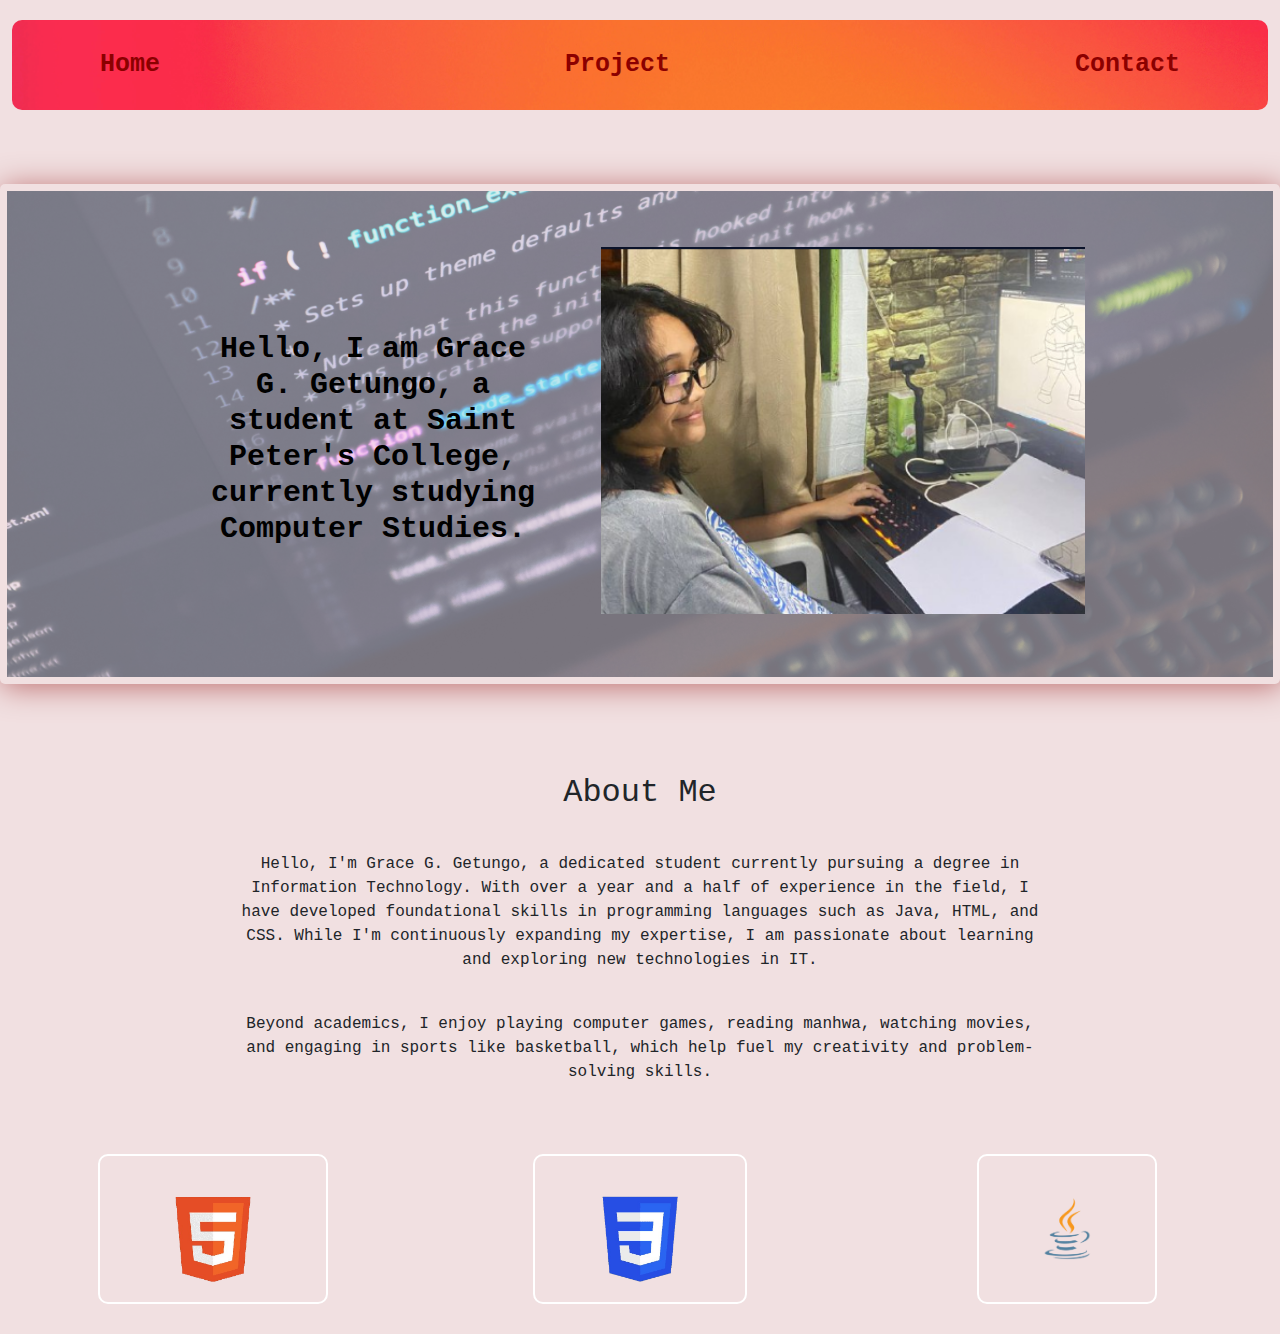
==== index.html @ b41146f7 "update" ====
<!DOCTYPE html>
<html lang="en">
<head>
  <meta charset="UTF-8">
  <meta name="viewport" content="width=device-width, initial-scale=1.0">
  <title>My Portfolio</title>
  <link href="https://cdn.jsdelivr.net/npm/bootstrap@5.3.3/dist/css/bootstrap.min.css" rel="stylesheet">
  <link href="style.css" rel="stylesheet" type="text/css" />
</head>

<body>
  <div class="container-fluid">
    <div class="row">
      <div class="col-12 position-relative">
        <img src="red.jpg" alt="gray" class="red-back">
        <div class="menu-links d-flex justify-content-between">
          <a href="index.html" class="btn-home">Home</a>
          <a href="#" class="btn-project">Project</a>
          <a href="Contact.html" class="btn-contact" id="contact-btn">Contact</a>
        </div>
      </div>
    </div>
  </div>

  <div class="image-container">
    <div class="content-overlay">
      <img src="myface.PNG" alt="face" class="face-image">
      <h6>Hello, I am Grace G. Getungo, a student at Saint Peter's College, currently studying Computer Studies.</h6>
    </div>
    <div class="overlay"></div>
    <img src="code.jpg" alt="Fire" class="fire-image">
  </div>

  <div class="about-me text-center">
    <h1>About Me</h1>
    <p class="intro">Hello, I'm Grace G. Getungo, a dedicated student currently pursuing a degree in Information Technology. With over a year and a half of experience in the field, I have developed foundational skills in programming languages such as Java, HTML, and CSS. While I'm continuously expanding my expertise, I am passionate about learning and exploring new technologies in IT.</p>
    <p>Beyond academics, I enjoy playing computer games, reading manhwa, watching movies, and engaging in sports like basketball, which help fuel my creativity and problem-solving skills.</p>
  </div>

  <div class="container-fluid mt-3">
    <div class="row">
      <div class="col-12 col-md-4 text-center">
        <img src="html-logo.png" class="html-logo-pic img-fluid" alt="html-logo">
      </div>
      <div class="col-12 col-md-4 text-center">
        <img src="CSS-Logo.png" class="html-logo-pic img-fluid" alt="css-logo">
      </div>
      <div class="col-12 col-md-4 text-center">
        <img src="java-logo.png"  class="java" alt="java-logo">
      </div>
    </div>
  </div>

  <script src="https://cdn.jsdelivr.net/npm/bootstrap@5.3.3/dist/js/bootstrap.bundle.min.js"></script>
  <script src="code.js"></script>
</body>

</html>
---- style.css ----
body { 
  background-color: #f1e0e1;
  font-family: monospace;
}

.red-back {
  width: 100%;
  height: 90px;
  border-radius: 10px;
  opacity: 0.8;
  object-fit: cover;
  position: relative;
   z-index: 3;
}

.menu-links {
  position: absolute;
  top: 0;
  left: 0;
  right: 0;
  height: 100%;
  align-items: center;
  padding: 0 20px;
  z-index: 3;
}

.btn-home, .btn-project, .btn-contact {
  font-size: 25px;
  text-decoration: none;
  color: darkred;
  font-weight: bolder;
}

.btn-home {
  transform: translateX(80px);
}

.btn-contact {
  transform: translateX(-80px);
}

.btn-home:hover, .btn-project:hover, .btn-contact:hover {
  color: indianred;
}

.image-container {
  position: relative;
}

.fire-image {
  display: block;
  opacity: 0.5;
  width: 100%;
  height: 500px;
  object-fit: cover;
  box-shadow: 2px 3px 30px darkred;
  margin-top: 54px;
  padding: 7px;
  border-radius: 5px;
}

.content-overlay {
  position: absolute;
  top: 20px;
  left: 50%;
  transform: translateX(-50%);
  z-index: 2; 
  text-align: center;
}

.face-image {
  width: 484px;
  height: 367px;
  object-fit: cover;
  z-index: 3;
  transform: translateX(203px) translateY(43px);
}

h6 {
  margin-top: 10px;
  font-size: 30px;
  color: black;
  padding: 5px 10px;
  border-radius: 10px;
  z-index: 3;
  font-weight: bold;
  transform: translateX(-200px) translateY(-255px);
  width: 350px;
}

.about-me {
  margin-top: 90px;
  margin-bottom: 30px;
}

h1 {
  font-size: 2em; 
  margin-bottom: 20px; 
}

.intro, .about-me p {
  max-width: 800px;
  margin: 40px auto;
}

@media screen and (max-width: 600px) {
  .btn-home, .btn-project, .btn-contact {
    font-size: 20px; 
  }
  
  h6 {
    font-size: 24px; 
  }

  h1 {
    font-size: 2em;
  }

  .face-image {
    width: 60%; 
  }

  .fire-image {
    height: auto; 
  }

  p {
    padding: 0 10px; 
  }
}

.footer{
  transform: translateY(50px);
}

.contact-footer {
  transform: translateY(255px);
}


.html-logo-pic {
  height: 150px; 
  width: auto;
  max-width: 100%;
  margin: 10px 0;
  object-fit: contain;
  border: 2px solid white; 
  padding: 20px;
  border-radius: 10px; 
}

.java{
  height: 150px; 
  width: 180px;
  max-width: 100%;
  margin: 10px 0;
  object-fit: contain;
  border: 2px solid white; 
  padding: 20px;
  border-radius: 10px; 
}

.col-12 {
  margin: 20px 0; 
}

@media screen and (max-width: 600px) {
  .html-logo-pic {
    height: 80px; 
  }
}
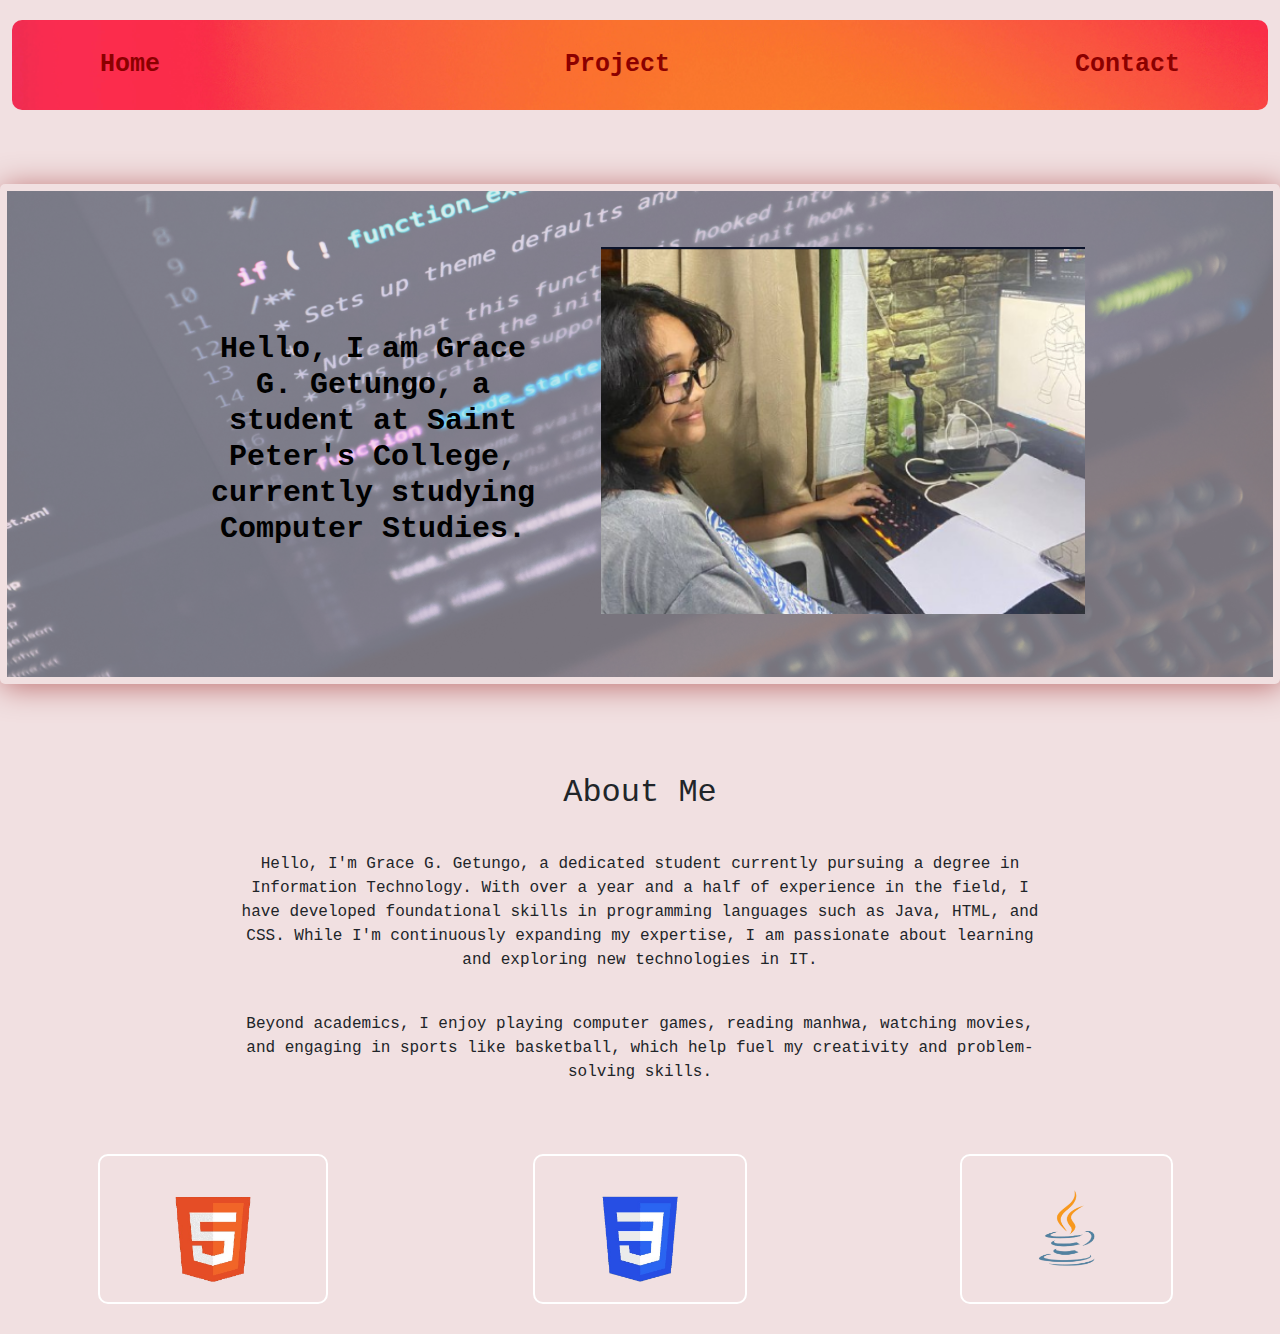
==== commit 2a159aed: "update" ====
--- a/index.html
+++ b/index.html
@@ -46,7 +46,7 @@
         <img src="CSS-Logo.png" class="html-logo-pic img-fluid" alt="css-logo">
       </div>
       <div class="col-12 col-md-4 text-center">
-        <img src="java-logo.png"  class="java" alt="java-logo">
+        <img src="java-logo.png"  class="html-logo-pic img-fluid" alt="java-logo">
       </div>
     </div>
   </div>
--- a/style.css
+++ b/style.css
@@ -149,16 +149,7 @@
   border-radius: 10px; 
 }
 
-.java{
-  height: 150px; 
-  width: 180px;
-  max-width: 100%;
-  margin: 10px 0;
-  object-fit: contain;
-  border: 2px solid white; 
-  padding: 20px;
-  border-radius: 10px; 
-}
+
 
 .col-12 {
   margin: 20px 0; 
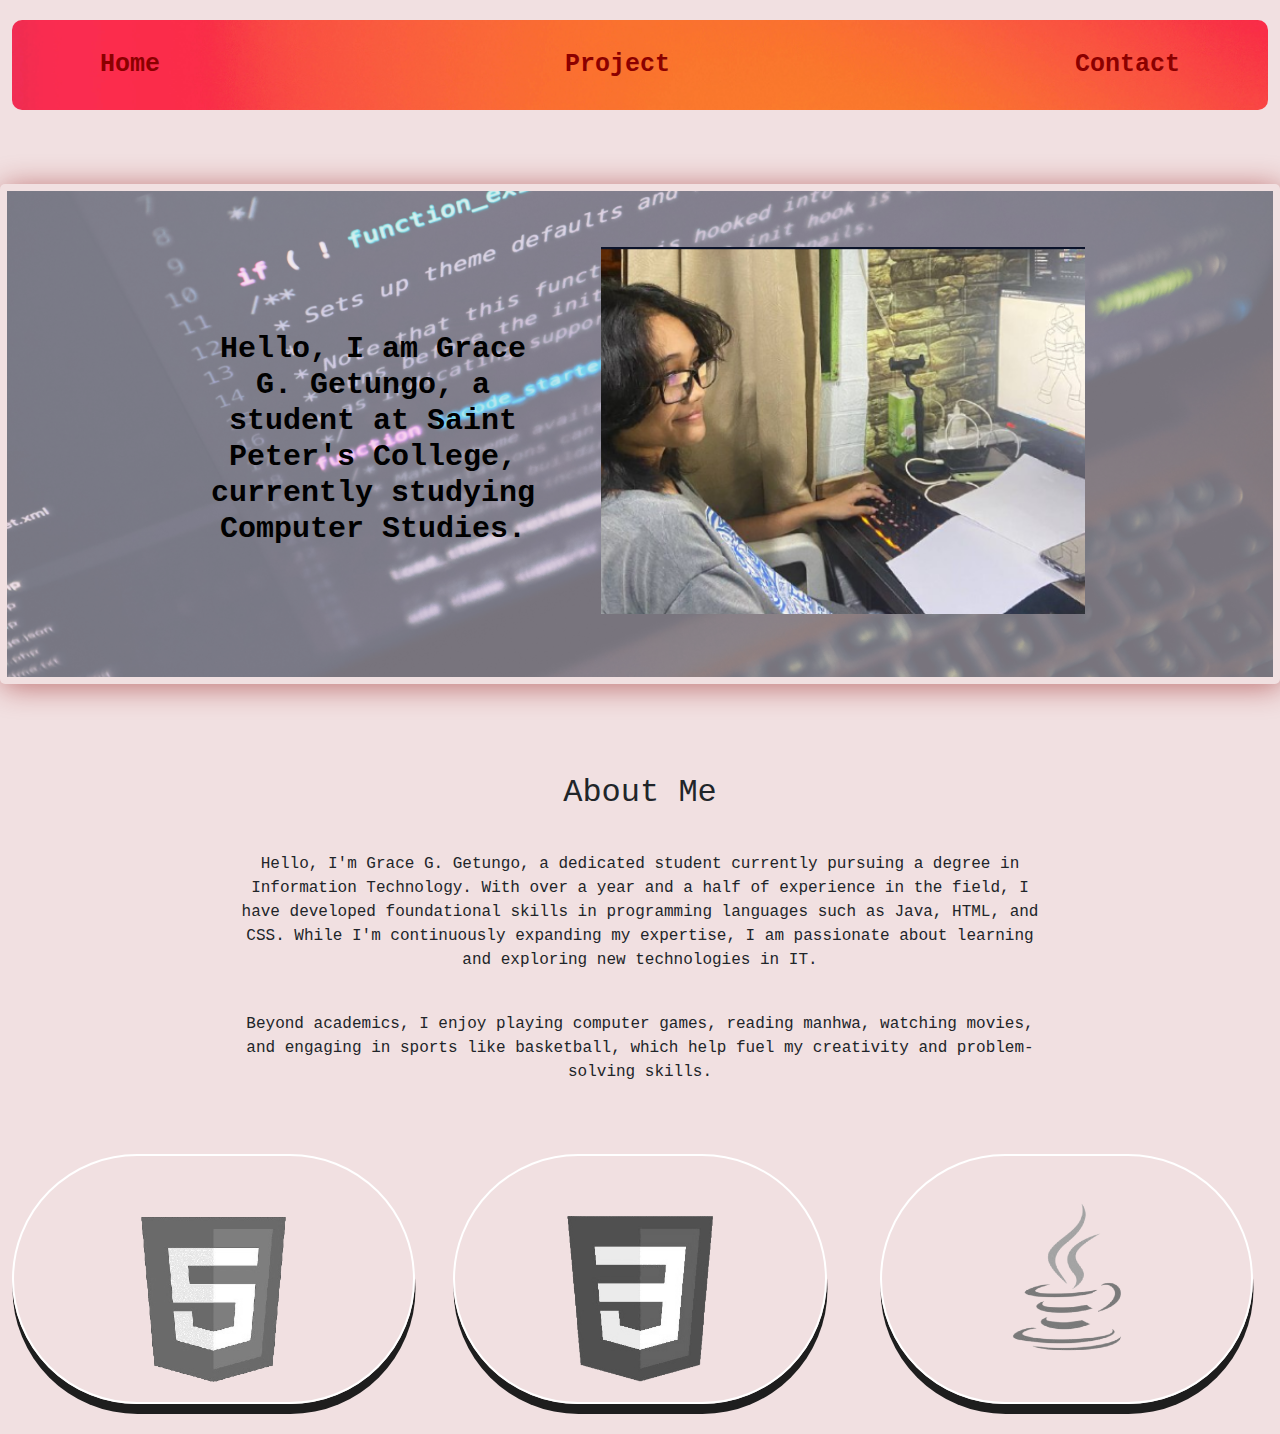
==== commit 338b9a63: "update" ====
--- a/index.html
+++ b/index.html
@@ -40,13 +40,13 @@
   <div class="container-fluid mt-3">
     <div class="row">
       <div class="col-12 col-md-4 text-center">
-        <img src="html-logo.png" class="html-logo-pic img-fluid" alt="html-logo">
+        <img src="html-logo.png" class="logo-pic img-fluid" alt="html-logo">
       </div>
       <div class="col-12 col-md-4 text-center">
-        <img src="CSS-Logo.png" class="html-logo-pic img-fluid" alt="css-logo">
+        <img src="CSS-Logo.png" class="logo-pic img-fluid" alt="css-logo">
       </div>
       <div class="col-12 col-md-4 text-center">
-        <img src="java-logo.png"  class="html-logo-pic img-fluid" alt="java-logo">
+        <img src="java-logo.png"  class="logo-pic img-fluid" alt="java-logo">
       </div>
     </div>
   </div>
--- a/style.css
+++ b/style.css
@@ -10,7 +10,7 @@
   opacity: 0.8;
   object-fit: cover;
   position: relative;
-   z-index: 3;
+  z-index: 3;
 }
 
 .menu-links {
@@ -64,7 +64,7 @@
   top: 20px;
   left: 50%;
   transform: translateX(-50%);
-  z-index: 2; 
+  z-index: 2;
   text-align: center;
 }
 
@@ -94,8 +94,8 @@
 }
 
 h1 {
-  font-size: 2em; 
-  margin-bottom: 20px; 
+  font-size: 2em;
+  margin-bottom: 20px;
 }
 
 .intro, .about-me p {
@@ -105,11 +105,11 @@
 
 @media screen and (max-width: 600px) {
   .btn-home, .btn-project, .btn-contact {
-    font-size: 20px; 
+    font-size: 20px;
   }
-  
+
   h6 {
-    font-size: 24px; 
+    font-size: 24px;
   }
 
   h1 {
@@ -117,19 +117,19 @@
   }
 
   .face-image {
-    width: 60%; 
+    width: 60%;
   }
 
   .fire-image {
-    height: auto; 
+    height: auto;
   }
 
   p {
-    padding: 0 10px; 
+    padding: 0 10px;
   }
 }
 
-.footer{
+.footer {
   transform: translateY(50px);
 }
 
@@ -137,26 +137,32 @@
   transform: translateY(255px);
 }
 
-
-.html-logo-pic {
-  height: 150px; 
+.logo-pic {
+  height: 250px;
   width: auto;
   max-width: 100%;
   margin: 10px 0;
   object-fit: contain;
-  border: 2px solid white; 
+  border: 2px solid white;
   padding: 20px;
-  border-radius: 10px; 
+  border-radius: 250px;
+  box-shadow: 0.5px 10px darkred;
+
+  filter: grayscale(100%);
+  transition: filter 0.3s ease-in-out; 
 }
 
+.logo-pic:hover {
 
+  filter: grayscale(0%);
+}
 
 .col-12 {
-  margin: 20px 0; 
+  margin: 20px 0;
 }
 
 @media screen and (max-width: 600px) {
-  .html-logo-pic {
-    height: 80px; 
+  .logo-pic {
+    height: 80px;
   }
 }
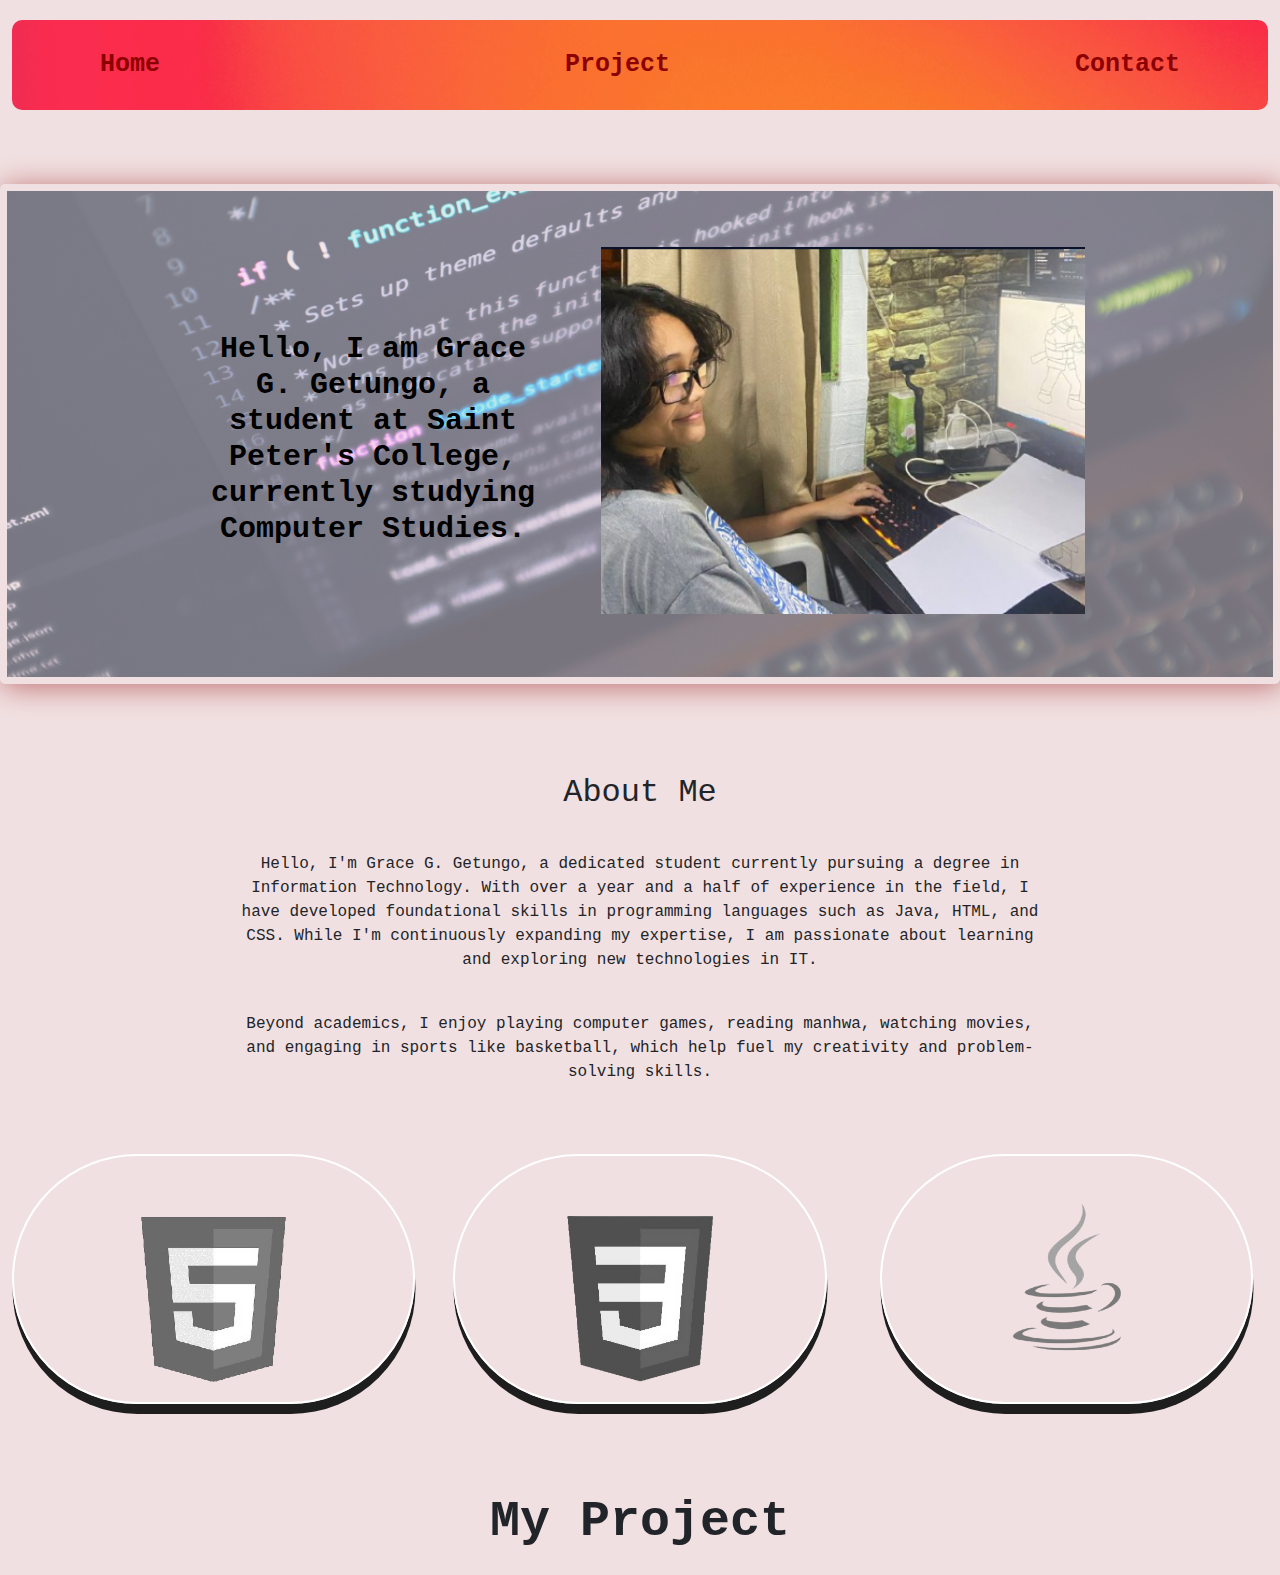
==== commit 8c2e7946: "update" ====
--- a/index.html
+++ b/index.html
@@ -51,6 +51,11 @@
     </div>
   </div>
 
+  <div>
+    <p class="project-text">My Project</p>
+
+  </div>
+
   <script src="https://cdn.jsdelivr.net/npm/bootstrap@5.3.3/dist/js/bootstrap.bundle.min.js"></script>
   <script src="code.js"></script>
 </body>
--- a/style.css
+++ b/style.css
@@ -166,3 +166,10 @@
     height: 80px;
   }
 }
+
+.project-text {
+  font-size: 50px;
+  font-weight: bolder;
+  text-align: center;
+  margin-top: 50px;
+}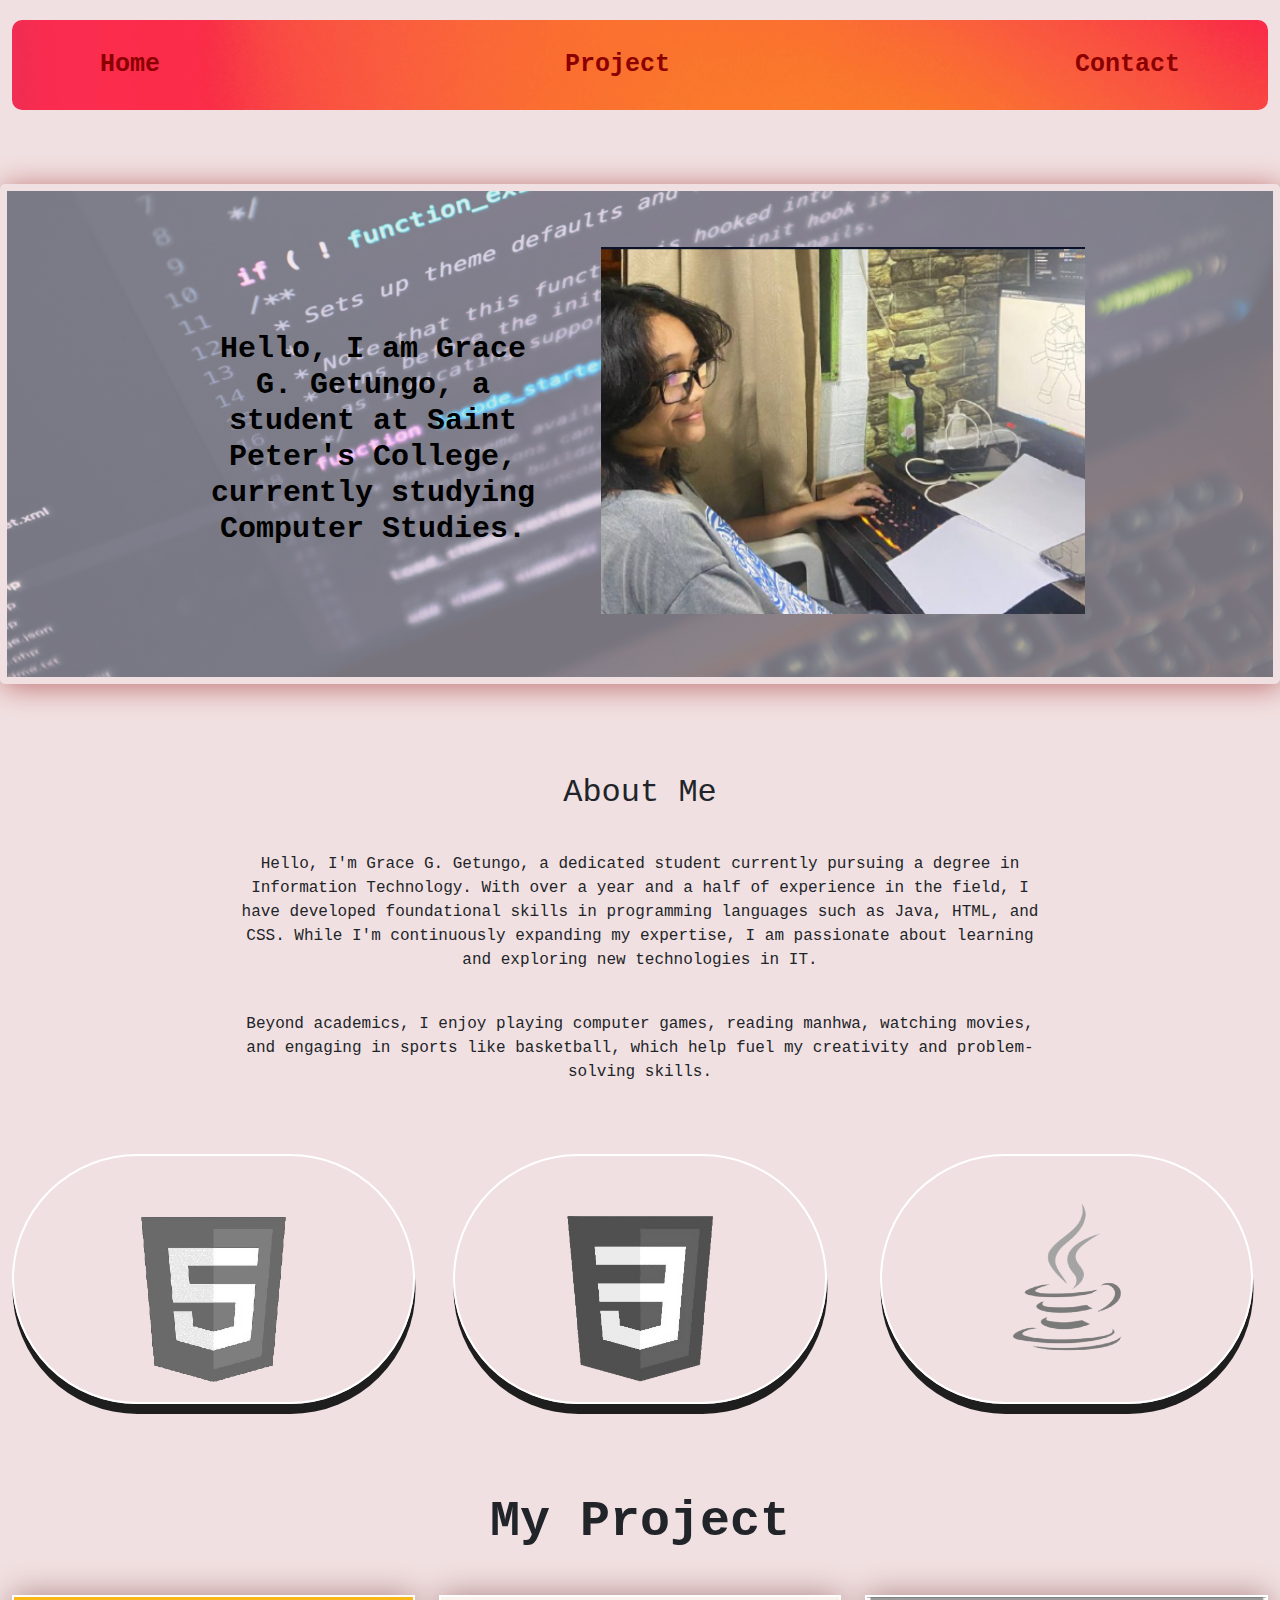
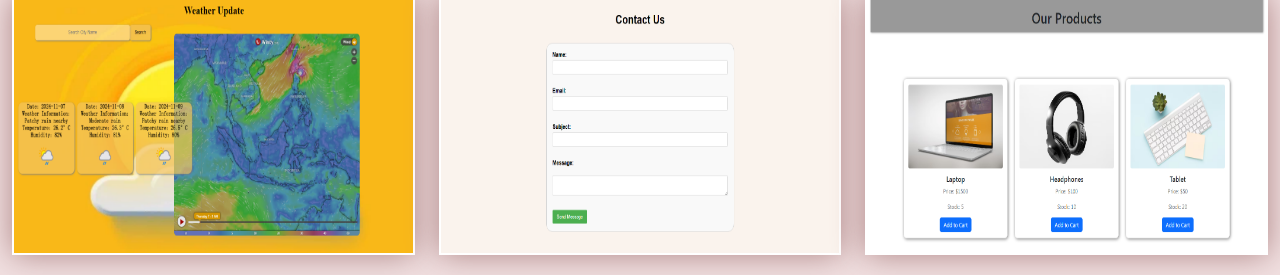
==== commit 7e39e4cd: "update" ====
--- a/index.html
+++ b/index.html
@@ -53,7 +53,19 @@
 
   <div>
     <p class="project-text">My Project</p>
-
+  </div>
+  <div class="container-fluid mt-3">
+    <div class="row">
+      <div class="col-12 col-md-4 text-center">
+        <img src="project1.PNG" class="project-pic img-fluid" alt="project1-logo">
+      </div>
+      <div class="col-12 col-md-4 text-center">
+        <img src="project2.PNG" class="project-pic img-fluid" alt="project2-logo">
+      </div>
+      <div class="col-12 col-md-4 text-center">
+        <img src="project3.PNG"  class="project-pic img-fluid" alt="project3-logo">
+      </div>
+    </div>
   </div>
 
   <script src="https://cdn.jsdelivr.net/npm/bootstrap@5.3.3/dist/js/bootstrap.bundle.min.js"></script>
--- a/style.css
+++ b/style.css
@@ -137,6 +137,14 @@
   transform: translateY(255px);
 }
 
+.project-pic{
+  height: 260px;
+  width: auto;
+  max-width: 100%;
+  border: 2px solid white;
+  box-shadow: 0.1px 0.1px 30px rgb(173, 132, 132);
+}
+
 .logo-pic {
   height: 250px;
   width: auto;
@@ -172,4 +180,5 @@
   font-weight: bolder;
   text-align: center;
   margin-top: 50px;
-}+}
+
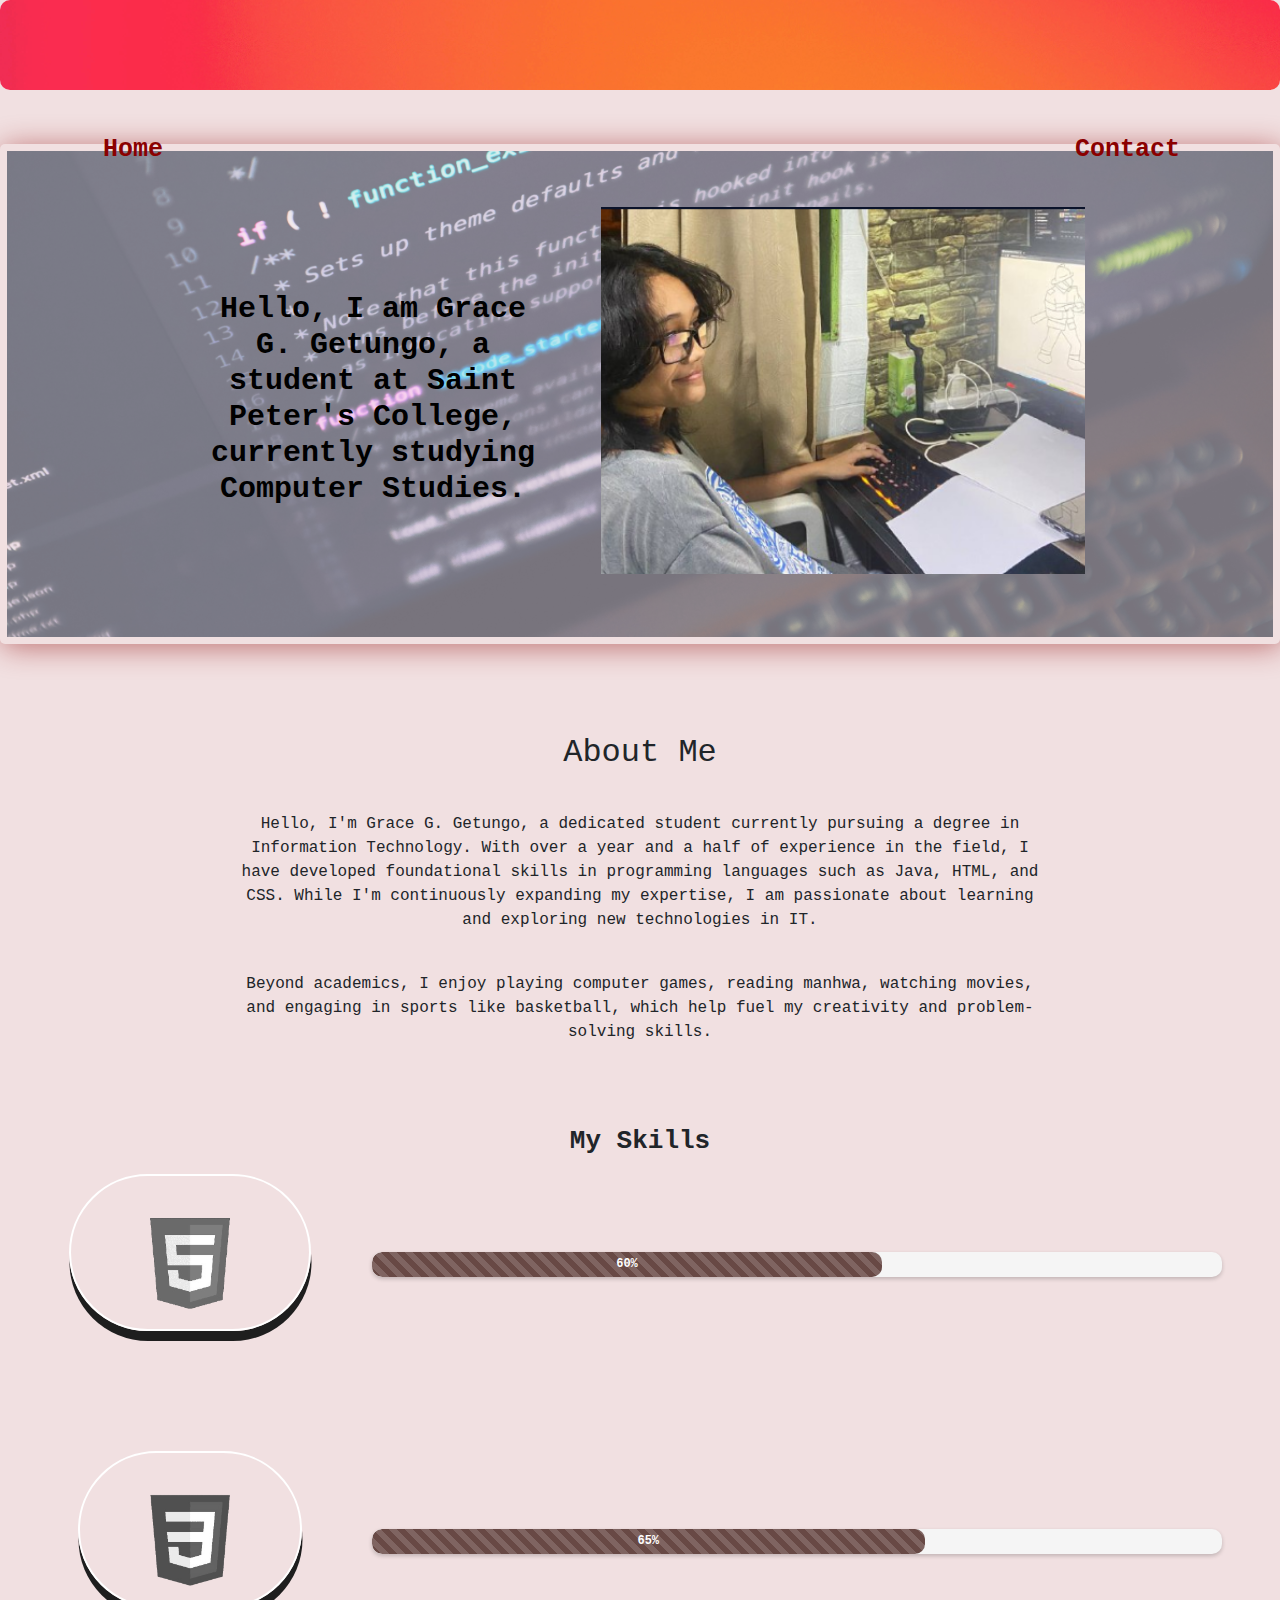
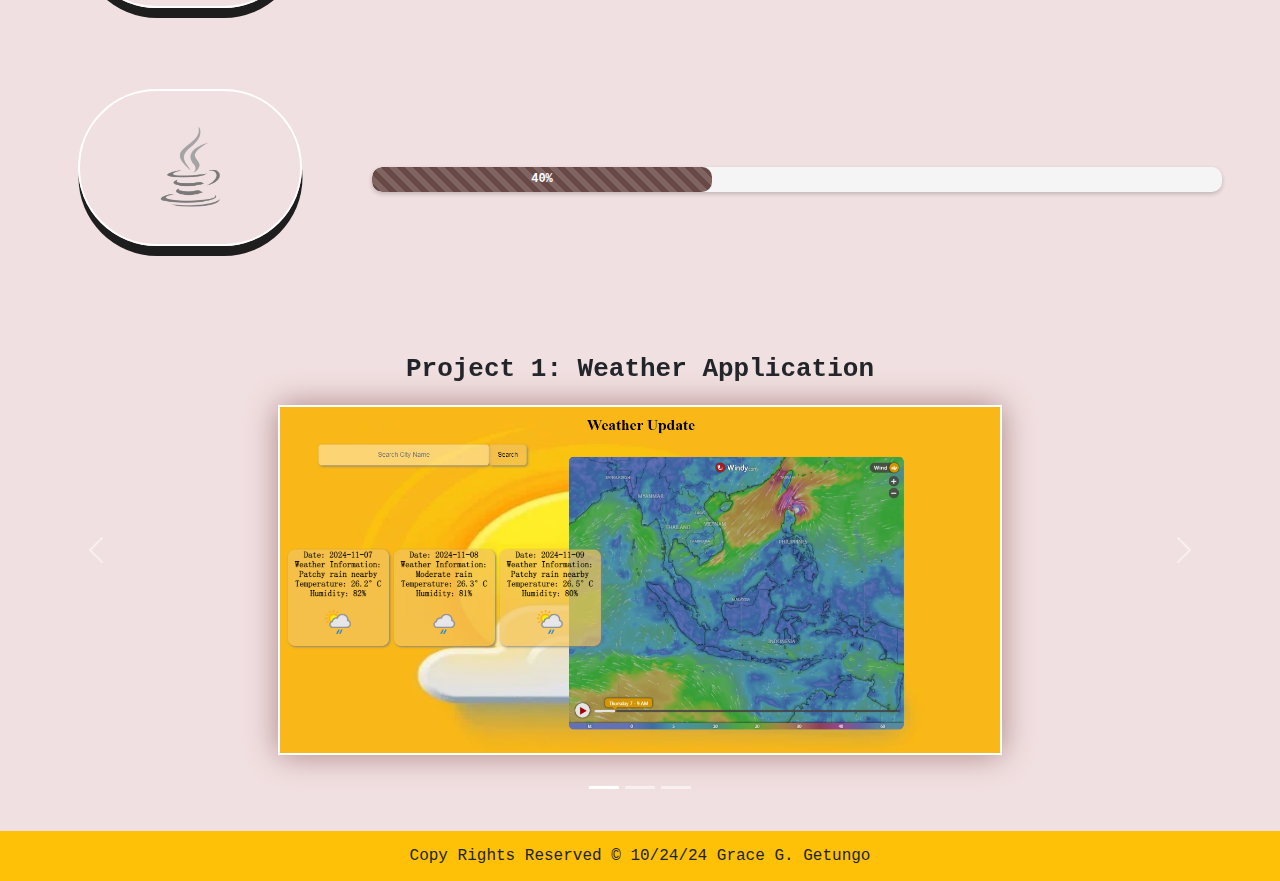
==== commit a6fe6243: "update" ====
--- a/index.html
+++ b/index.html
@@ -5,20 +5,15 @@
   <meta name="viewport" content="width=device-width, initial-scale=1.0">
   <title>My Portfolio</title>
   <link href="https://cdn.jsdelivr.net/npm/bootstrap@5.3.3/dist/css/bootstrap.min.css" rel="stylesheet">
+  <script src="https://cdn.jsdelivr.net/npm/bootstrap@5.3.3/dist/js/bootstrap.bundle.min.js"></script>
   <link href="style.css" rel="stylesheet" type="text/css" />
 </head>
 
 <body>
-  <div class="container-fluid">
-    <div class="row">
-      <div class="col-12 position-relative">
         <img src="red.jpg" alt="gray" class="red-back">
         <div class="menu-links d-flex justify-content-between">
           <a href="index.html" class="btn-home">Home</a>
-          <a href="#" class="btn-project">Project</a>
           <a href="Contact.html" class="btn-contact" id="contact-btn">Contact</a>
-        </div>
-      </div>
     </div>
   </div>
 
@@ -39,34 +34,97 @@
 
   <div class="container-fluid mt-3">
     <div class="row">
-      <div class="col-12 col-md-4 text-center">
+      <div class="col-12 text-center">
         <img src="html-logo.png" class="logo-pic img-fluid" alt="html-logo">
+        <div class="container mt-3">
+          <div class="progress custom-progress">
+            <div class="progress-bar custom-progress-bar progress-bar-striped progress-bar-animated" style="width:60%">60%</div>
+          </div>
+        </div>
+        
+      </div> 
+      <div class="text-skills"> My Skills </div>
+      <div class="col-12 text-center">
+        <img src="CSS-Logo.png" class="logo-pic img-fluid" alt="css-logo">
+        <div class="container mt-3">
+          <div class="progress custom-progress">
+            <div class="progress-bar custom-progress-bar progress-bar-striped progress-bar-animated" style="width:65%">65%</div>
+          </div>
+        </div>
+        
       </div>
-      <div class="col-12 col-md-4 text-center">
-        <img src="CSS-Logo.png" class="logo-pic img-fluid" alt="css-logo">
+      <div class="col-12 text-center">
+        <img src="java-logo.png" class="logo-pic img-fluid" alt="java-logo">
+        <div class="container mt-3">
+          <div class="progress custom-progress">
+            <div class="progress-bar custom-progress-bar progress-bar-striped progress-bar-animated" style="width:40%">40%</div>
+          </div>
+        </div>
+        
       </div>
-      <div class="col-12 col-md-4 text-center">
-        <img src="java-logo.png"  class="logo-pic img-fluid" alt="java-logo">
+    </div>
+  </div>
+  
+ <div id="projectCarousel" class="carousel slide mt-5" data-bs-ride="carousel">
+  <!-- Indicators/Dots -->
+  <div class="carousel-indicators">
+    <button type="button" data-bs-target="#projectCarousel" data-bs-slide-to="0" class="active"></button>
+    <button type="button" data-bs-target="#projectCarousel" data-bs-slide-to="1"></button>
+    <button type="button" data-bs-target="#projectCarousel" data-bs-slide-to="2"></button>
+  </div>
+
+  <!-- The slideshow/carousel -->
+  <div class="carousel-inner">
+    <!-- Project 1 -->
+    <div class="carousel-item active">
+      <p class="project-text mt-2">Project 1: Weather Application</p>
+      <div class="text-center">
+        <a href="https://weather-application-five-inky.vercel.app/" class="btn-contact" id="contact-btn">
+          <img src="project1.PNG" class="project-pic img-fluid" alt="project1-logo">
+        </a>
+        
+      </div>
+    </div>
+
+    <!-- Project 2 -->
+    <div class="carousel-item">
+      <p class="project-text mt-2">Project 2: Middleware Activity</p>
+      <div class="text-center">
+        <a href="https://middleware-and-messaging-activity.vercel.app/" class="btn-contact" id="contact-btn">
+          <img src="project2.PNG" class="project-pic img-fluid" alt="project2-logo">
+        </a>
+        
+      </div>
+    </div>
+
+    <!-- Project 3 -->
+    <div class="carousel-item">
+      <p class="project-text mt-2">Project 3: E-commerce Dashboard</p>
+      <div class="text-center">
+        <a href="https://xenonn01.github.io/Mid-E-commerce-Dashboard/" class="btn-contact" id="contact-btn">
+          <img src="project3.PNG" class="project-pic img-fluid" alt="project3-logo">
+        </a>
+        
       </div>
     </div>
   </div>
 
-  <div>
-    <p class="project-text">My Project</p>
-  </div>
-  <div class="container-fluid mt-3">
-    <div class="row">
-      <div class="col-12 col-md-4 text-center">
-        <img src="project1.PNG" class="project-pic img-fluid" alt="project1-logo">
-      </div>
-      <div class="col-12 col-md-4 text-center">
-        <img src="project2.PNG" class="project-pic img-fluid" alt="project2-logo">
-      </div>
-      <div class="col-12 col-md-4 text-center">
-        <img src="project3.PNG"  class="project-pic img-fluid" alt="project3-logo">
-      </div>
+  <!-- Left and right controls/icons -->
+  <button class="carousel-control-prev" type="button" data-bs-target="#projectCarousel" data-bs-slide="prev">
+    <span class="carousel-control-prev-icon"></span>
+  </button>
+  <button class="carousel-control-next" type="button" data-bs-target="#projectCarousel" data-bs-slide="next">
+    <span class="carousel-control-next-icon"></span>
+  </button>
+</div>
+
+<div class="container-fluid mt-3">
+  <div class="row row-cols-1">
+    <div class="col custom-height bg-warning">
+      Copy Rights Reserved © 10/24/24 Grace G. Getungo
     </div>
   </div>
+</div>
 
   <script src="https://cdn.jsdelivr.net/npm/bootstrap@5.3.3/dist/js/bootstrap.bundle.min.js"></script>
   <script src="code.js"></script>
--- a/style.css
+++ b/style.css
@@ -32,11 +32,11 @@
 }
 
 .btn-home {
-  transform: translateX(80px);
+  transform:translateX(83px)translateY(-300px)
 }
 
 .btn-contact {
-  transform: translateX(-80px);
+  transform:translateX(-80px)translateY(-300px)
 }
 
 .btn-home:hover, .btn-project:hover, .btn-contact:hover {
@@ -137,8 +137,8 @@
   transform: translateY(255px);
 }
 
-.project-pic{
-  height: 260px;
+.project-pic {
+  height: 350px;
   width: auto;
   max-width: 100%;
   border: 2px solid white;
@@ -146,18 +146,16 @@
 }
 
 .logo-pic {
-  height: 250px;
+  transform: translateY(70px)translateX(-450px);
+  height: 157px;
   width: auto;
-  max-width: 100%;
-  margin: 10px 0;
   object-fit: contain;
   border: 2px solid white;
   padding: 20px;
   border-radius: 250px;
   box-shadow: 0.5px 10px darkred;
-
   filter: grayscale(100%);
-  transition: filter 0.3s ease-in-out; 
+  transition: filter 0.3s ease-in-out;
 }
 
 .logo-pic:hover {
@@ -176,9 +174,53 @@
 }
 
 .project-text {
-  font-size: 50px;
+  font-size: 26px;
   font-weight: bolder;
   text-align: center;
-  margin-top: 50px;
-}
-
+}
+
+/* Style for the progress container */
+.custom-progress {
+  background-color: #f5f5f5;
+  border-radius: 10px;
+  height: 25px;
+  box-shadow: 0px 2px 4px rgba(0, 0, 0, 0.2);
+  transform: translateX(290px)translateY(-25px);
+  width: 850px;
+}
+/* Style for the progress bar */
+.custom-progress-bar {
+  background-color: #684945; /* Green color for the progress bar */
+  font-weight: bold; /* Bold text inside the bar */
+  text-align: center; /* Center-align text inside the bar */
+  line-height: 25px; /* Vertically align text with the bar height */
+  border-radius: 10px; /* Match container's rounded corners */
+  transition: width 0.5s ease; /* Smooth transition for the width change */
+}
+
+.text-skills{
+    text-align: center;
+    transform: translateY(-200px);
+    font-weight: 600;
+    font-size: 26px;
+}
+.carousel-item-next, .carousel-item-prev, .carousel-item.active {
+  display: block;
+  margin-bottom: 60px;
+  margin-top: 57px;
+}
+
+.btn-home-contact {
+  font-size: 25px;
+  text-decoration: none;
+  color: darkred;
+  font-weight: bolder;
+  transform: translateX(600px);
+}
+
+.custom-height {
+  height: 50px; /* Set the desired height */
+  display: flex;
+  align-items: center; /* Center the content vertically */
+  justify-content: center; /* Center the content horizontally */
+}
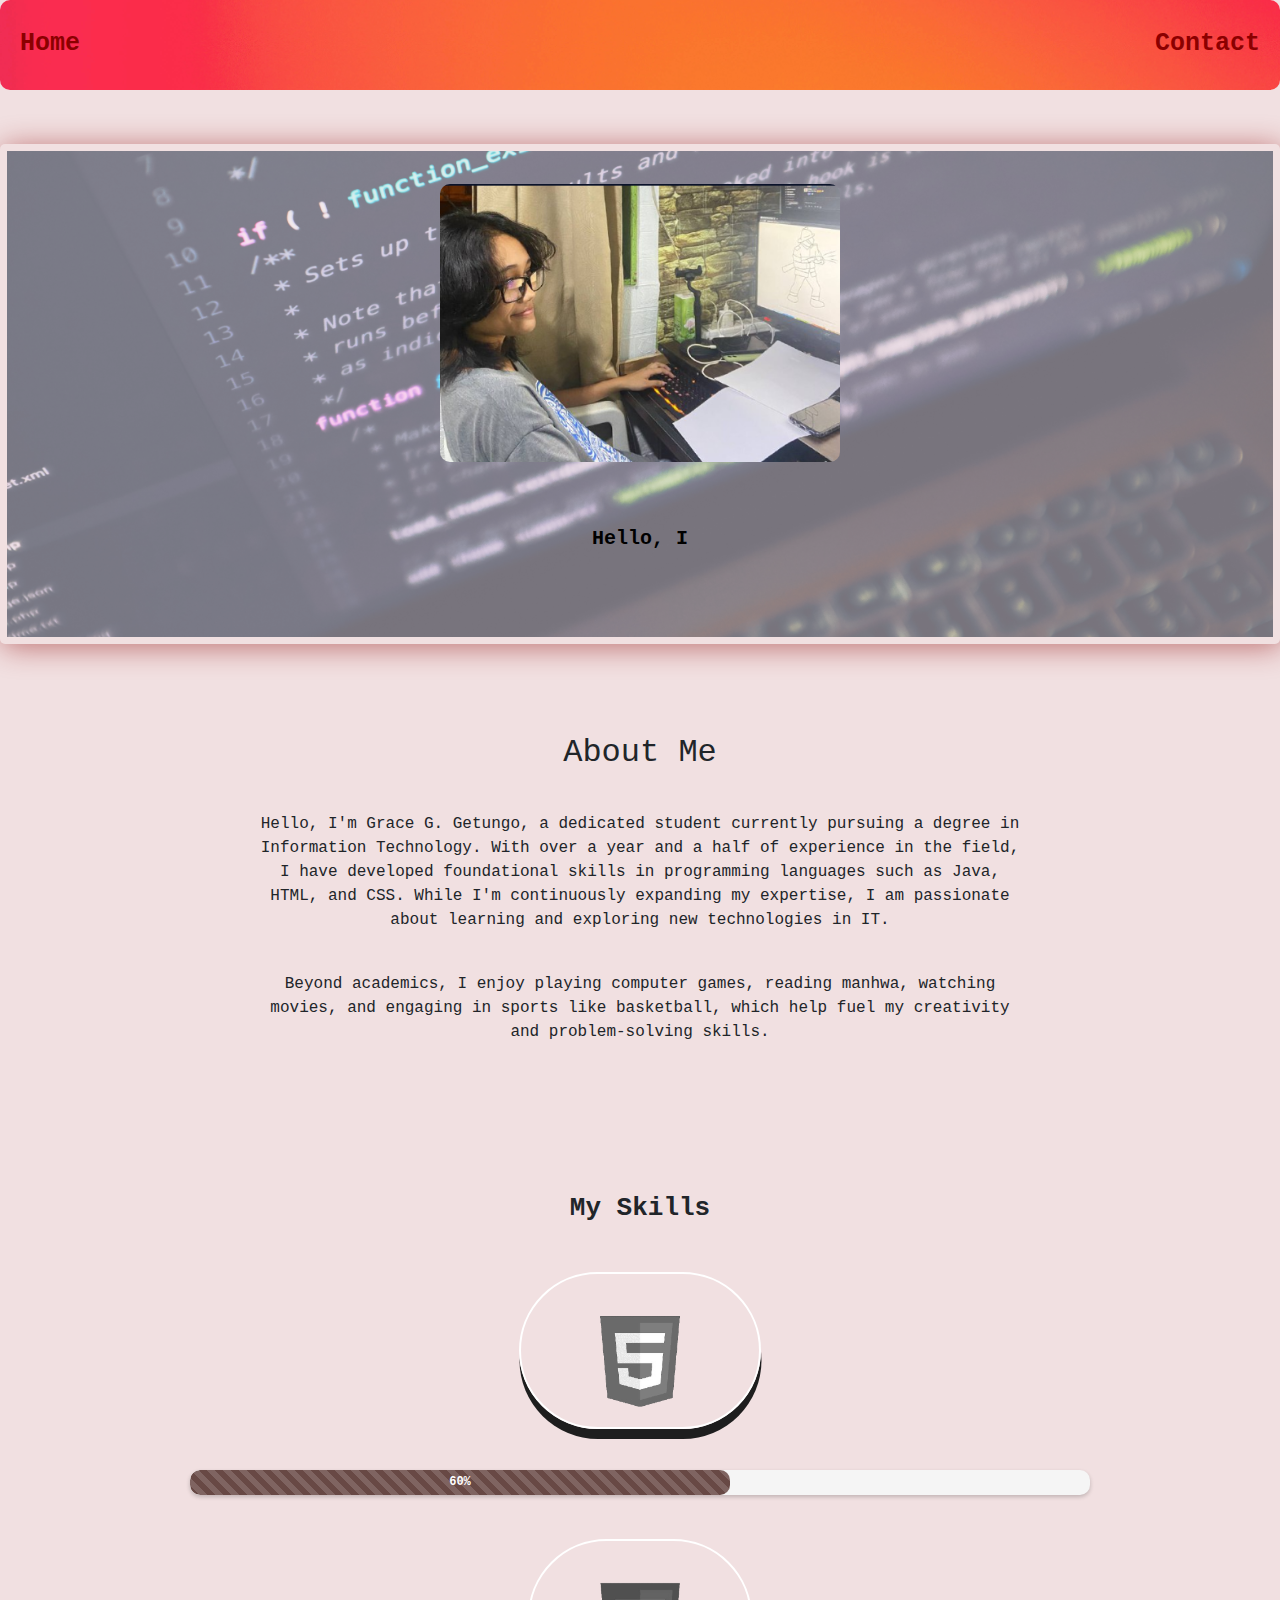
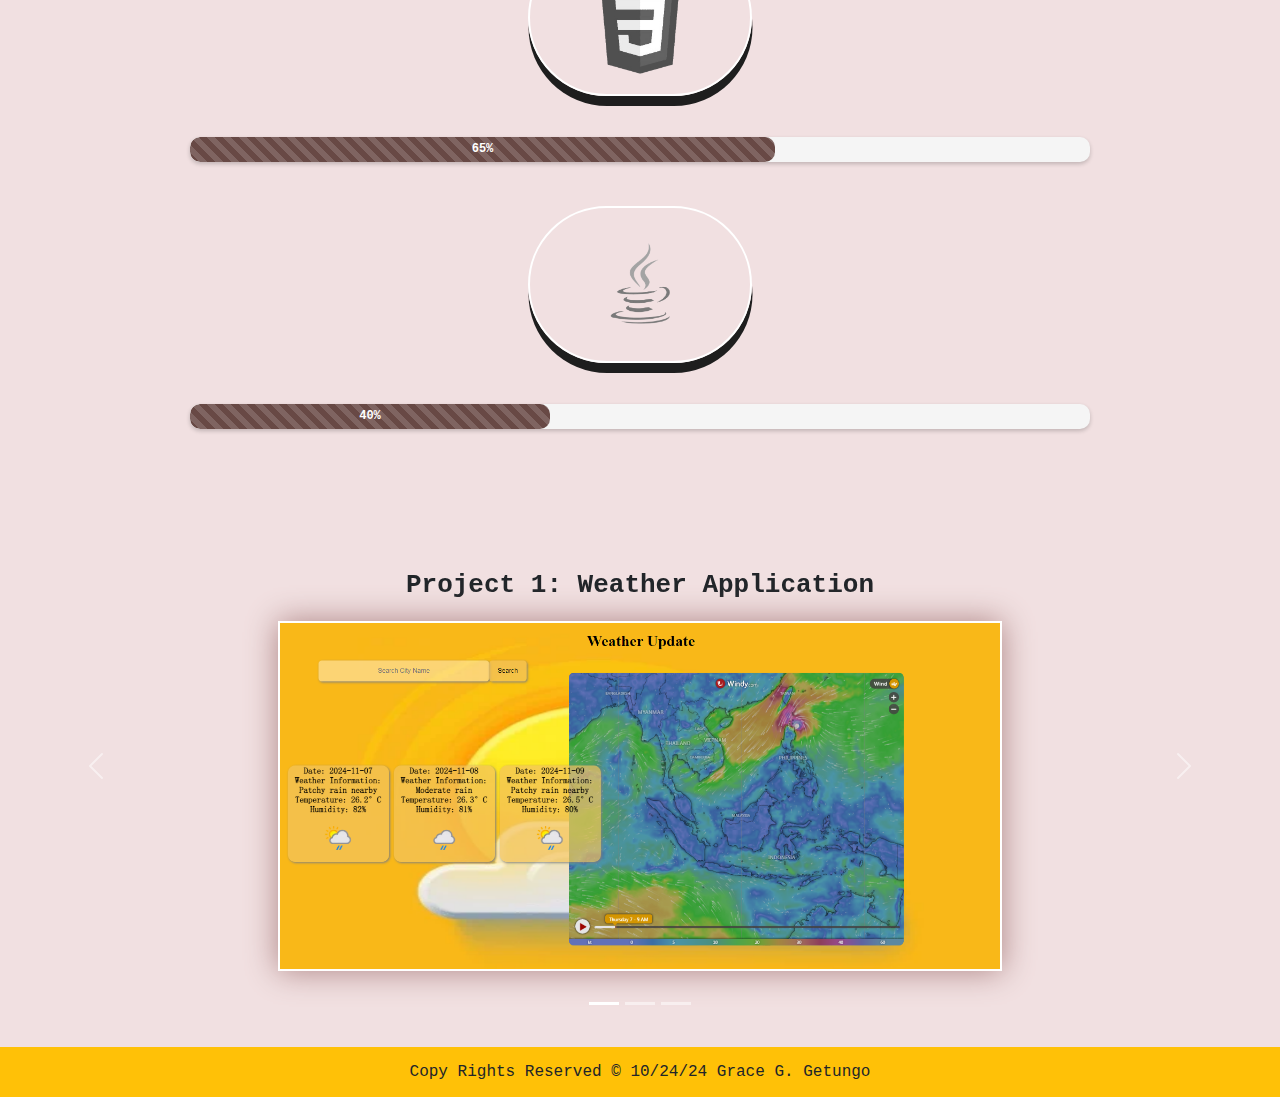
==== commit 925be05d: "update" ====
--- a/index.html
+++ b/index.html
@@ -20,7 +20,7 @@
   <div class="image-container">
     <div class="content-overlay">
       <img src="myface.PNG" alt="face" class="face-image">
-      <h6>Hello, I am Grace G. Getungo, a student at Saint Peter's College, currently studying Computer Studies.</h6>
+      <h6 id="typing-effect"></h6>
     </div>
     <div class="overlay"></div>
     <img src="code.jpg" alt="Fire" class="fire-image">
@@ -32,38 +32,42 @@
     <p>Beyond academics, I enjoy playing computer games, reading manhwa, watching movies, and engaging in sports like basketball, which help fuel my creativity and problem-solving skills.</p>
   </div>
 
+  <div class="col-12 text-center mb-4">
+    <div class="text-skills">My Skills</div>
+  </div>
+
   <div class="container-fluid mt-3">
     <div class="row">
-      <div class="col-12 text-center">
+      <div class="col-12 text-center mb-4">
         <img src="html-logo.png" class="logo-pic img-fluid" alt="html-logo">
         <div class="container mt-3">
           <div class="progress custom-progress">
             <div class="progress-bar custom-progress-bar progress-bar-striped progress-bar-animated" style="width:60%">60%</div>
           </div>
         </div>
-        
-      </div> 
-      <div class="text-skills"> My Skills </div>
-      <div class="col-12 text-center">
+      </div>
+      
+      
+      <div class="col-12 text-center mb-4">
         <img src="CSS-Logo.png" class="logo-pic img-fluid" alt="css-logo">
         <div class="container mt-3">
           <div class="progress custom-progress">
             <div class="progress-bar custom-progress-bar progress-bar-striped progress-bar-animated" style="width:65%">65%</div>
           </div>
         </div>
-        
       </div>
-      <div class="col-12 text-center">
+  
+      <div class="col-12 text-center mb-4">
         <img src="java-logo.png" class="logo-pic img-fluid" alt="java-logo">
         <div class="container mt-3">
           <div class="progress custom-progress">
             <div class="progress-bar custom-progress-bar progress-bar-striped progress-bar-animated" style="width:40%">40%</div>
           </div>
         </div>
-        
       </div>
     </div>
   </div>
+  
   
  <div id="projectCarousel" class="carousel slide mt-5" data-bs-ride="carousel">
   <!-- Indicators/Dots -->
--- a/style.css
+++ b/style.css
@@ -1,4 +1,4 @@
-body { 
+body {
   background-color: #f1e0e1;
   font-family: monospace;
 }
@@ -19,9 +19,12 @@
   left: 0;
   right: 0;
   height: 100%;
-  align-items: center;
+  display: flex;
+  align-items: flex-start;
   padding: 0 20px;
   z-index: 3;
+  flex-wrap: nowrap;
+  transform: translateY(25px);
 }
 
 .btn-home, .btn-project, .btn-contact {
@@ -31,20 +34,14 @@
   font-weight: bolder;
 }
 
-.btn-home {
-  transform:translateX(83px)translateY(-300px)
-}
-
-.btn-contact {
-  transform:translateX(-80px)translateY(-300px)
-}
-
 .btn-home:hover, .btn-project:hover, .btn-contact:hover {
   color: indianred;
 }
 
 .image-container {
   position: relative;
+  text-align: center;
+  margin: 0 auto;
 }
 
 .fire-image {
@@ -66,31 +63,31 @@
   transform: translateX(-50%);
   z-index: 2;
   text-align: center;
+  width: 90%; /* Ensure it fits on smaller screens */
 }
 
 .face-image {
-  width: 484px;
-  height: 367px;
+  width: 60%; /* Adjust size for responsiveness */
+  max-width: 400px;
+  height: auto; /* Maintain aspect ratio */
   object-fit: cover;
   z-index: 3;
-  transform: translateX(203px) translateY(43px);
+  margin-top: 20px;
+  border-radius: 10px;
 }
 
 h6 {
-  margin-top: 10px;
-  font-size: 30px;
-  color: black;
-  padding: 5px 10px;
-  border-radius: 10px;
-  z-index: 3;
-  font-weight: bold;
-  transform: translateX(-200px) translateY(-255px);
-  width: 350px;
-}
-
+    margin-top: 60px;
+    font-size: 20px;
+    color: black;
+    padding: 5px 10px;
+    border-radius: 10px;
+    font-weight: bold;
+}
 .about-me {
   margin-top: 90px;
   margin-bottom: 30px;
+  text-align: center;
 }
 
 h1 {
@@ -101,33 +98,65 @@
 .intro, .about-me p {
   max-width: 800px;
   margin: 40px auto;
-}
-
-@media screen and (max-width: 600px) {
+  padding: 0 20px; /* Add padding for smaller screens */
+  font-size: 1em; /* Ensure readability */
+}
+
+/* Responsive Adjustments */
+@media screen and (max-width: 768px) {
   .btn-home, .btn-project, .btn-contact {
     font-size: 20px;
   }
 
   h6 {
-    font-size: 24px;
+    font-size: 18px;
   }
 
   h1 {
-    font-size: 2em;
+    font-size: 1.5em;
   }
 
   .face-image {
-    width: 60%;
+    width: 80%; /* Adjust size for smaller tablets */
   }
 
   .fire-image {
     height: auto;
+    margin-top: 20px;
+  }
+
+  .intro {
+    font-size: 0.95em; /* Adjust intro font size */
+  }
+}
+
+@media screen and (max-width: 480px) {
+  .btn-home, .btn-project, .btn-contact {
+    font-size: 16px;
+  }
+
+  h6 {
+    font-size: 16px;
+    padding: 10px;
+  }
+
+  h1 {
+    font-size: 1.3em;
+  }
+
+  .face-image {
+    width: 90%; /* Scale down for mobile */
+  }
+
+  .fire-image {
+    margin-top: 10px;
   }
 
   p {
-    padding: 0 10px;
-  }
-}
+    font-size: 0.9em; /* Ensure text remains readable */
+  }
+}
+
 
 .footer {
   transform: translateY(50px);
@@ -146,7 +175,6 @@
 }
 
 .logo-pic {
-  transform: translateY(70px)translateX(-450px);
   height: 157px;
   width: auto;
   object-fit: contain;
@@ -156,7 +184,20 @@
   box-shadow: 0.5px 10px darkred;
   filter: grayscale(100%);
   transition: filter 0.3s ease-in-out;
-}
+  margin-bottom: 25px;
+}
+
+@media (max-width: 768px) {
+  .logo-pic {
+    max-width: 80%; /* Adjust as needed */
+    height: auto;
+  }
+  
+  .progress-bar {
+    font-size: 14px; /* Smaller font for mobile */
+  }
+}
+
 
 .logo-pic:hover {
 
@@ -181,29 +222,32 @@
 
 /* Style for the progress container */
 .custom-progress {
-  background-color: #f5f5f5;
+  width: 100%; /* Set container width to 100% */
+  max-width: 900px; /* Optional: Limit the maximum width for larger screens */
+  background-color: #f5f5f5; /* Light background for the container */
   border-radius: 10px;
   height: 25px;
   box-shadow: 0px 2px 4px rgba(0, 0, 0, 0.2);
-  transform: translateX(290px)translateY(-25px);
-  width: 850px;
+  margin: 0 auto; /* Center align */
 }
 /* Style for the progress bar */
 .custom-progress-bar {
-  background-color: #684945; /* Green color for the progress bar */
-  font-weight: bold; /* Bold text inside the bar */
-  text-align: center; /* Center-align text inside the bar */
-  line-height: 25px; /* Vertically align text with the bar height */
-  border-radius: 10px; /* Match container's rounded corners */
-  transition: width 0.5s ease; /* Smooth transition for the width change */
-}
-
-.text-skills{
-    text-align: center;
-    transform: translateY(-200px);
-    font-weight: 600;
-    font-size: 26px;
-}
+  background-color: #684945; /* Custom color */
+  font-weight: bold; /* Bold text inside */
+  text-align: center; /* Center-align text inside */
+  line-height: 25px; /* Vertically align text */
+  border-radius: 10px; /* Match container's corners */
+  transition: width 0.5s ease; /* Smooth transition */
+}
+
+.text-skills {
+  text-align: center;
+  font-weight: 600;
+  font-size: 26px;
+  margin-bottom: 10px;
+  margin-top: 145px;
+}
+
 .carousel-item-next, .carousel-item-prev, .carousel-item.active {
   display: block;
   margin-bottom: 60px;
@@ -215,7 +259,12 @@
   text-decoration: none;
   color: darkred;
   font-weight: bolder;
-  transform: translateX(600px);
+  transition: color 0.3s ease; /* Add smooth hover effect */
+  transform: translateY(-22px);
+}
+
+.btn-home-contact:hover {
+  color: indianred; /* Hover effect */
 }
 
 .custom-height {
